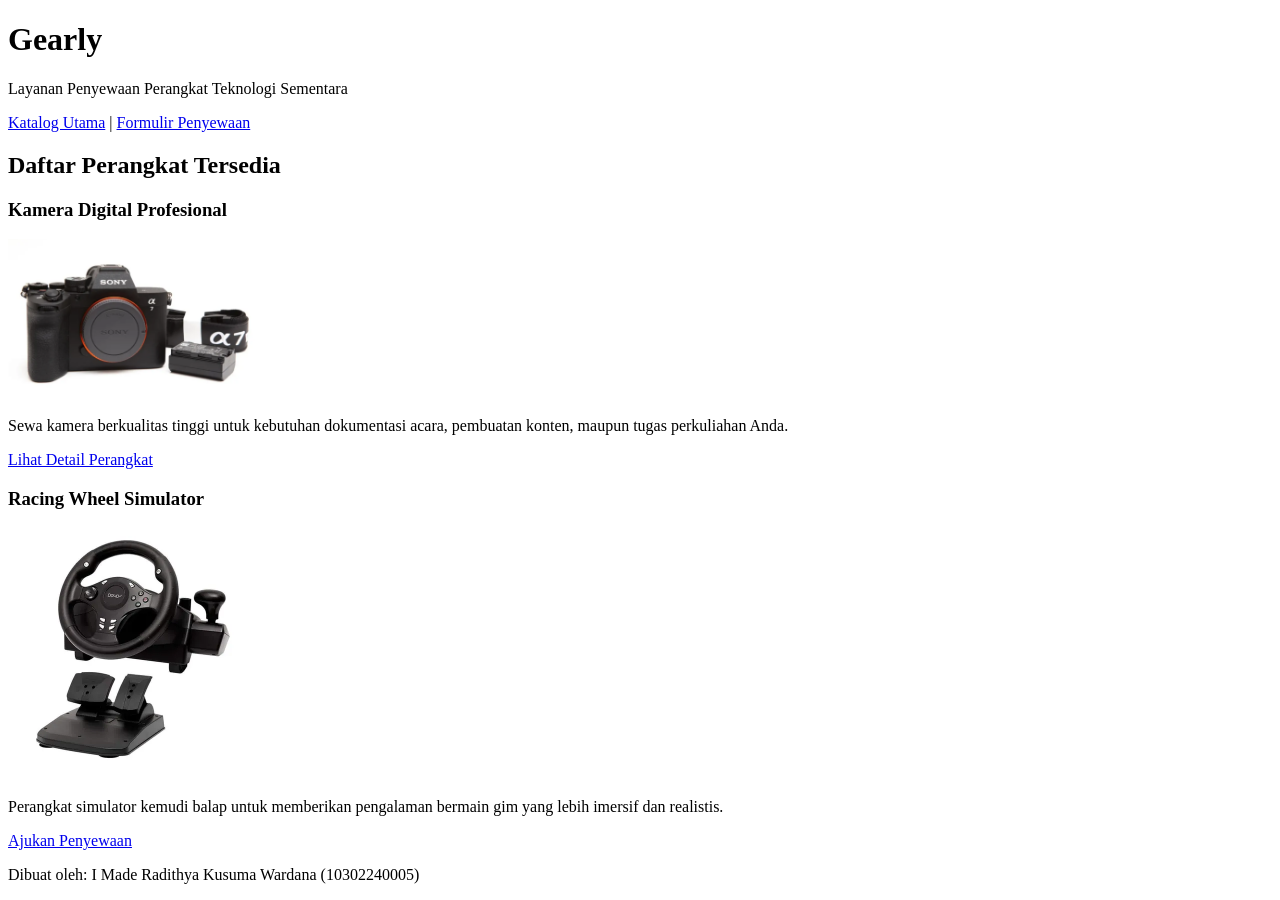
==== index.html @ 77690fd5 "Tugas 2: Struktur Gearly" ====
<!DOCTYPE html>
<html lang="id">
<head>
    <meta charset="UTF-8">
    <title>Gearly - Katalog Perangkat</title>
</head>
<body>
    <header>
        <h1>Gearly</h1>
        <p>Layanan Penyewaan Perangkat Teknologi Sementara</p>
        <nav>
            <a href="index.html">Katalog Utama</a> | 
            <a href="sewa.html">Formulir Penyewaan</a>
        </nav>
    </header>

    <main>
        <h2>Daftar Perangkat Tersedia</h2>
        
        <article>
            <h3>Kamera Digital Profesional</h3>
            <img src="camera.png" alt="Kamera digital mirrorless profesional dengan lensa terpasang" width="250">
            <p>Sewa kamera berkualitas tinggi untuk kebutuhan dokumentasi acara, pembuatan konten, maupun tugas perkuliahan Anda.</p>
            <a href="detail.html">Lihat Detail Perangkat</a>
        </article>

        <article>
            <h3>Racing Wheel Simulator</h3>
            <img src="racing-wheel.png" alt="Setir balap gaming lengkap dengan pedal gas dan rem" width="250">
            <p>Perangkat simulator kemudi balap untuk memberikan pengalaman bermain gim yang lebih imersif dan realistis.</p>
            <a href="sewa.html">Ajukan Penyewaan</a>
        </article>
    </main>

    <footer>
        <p>Dibuat oleh: I Made Radithya Kusuma Wardana (10302240005)</p>
    </footer>
</body>
</html>
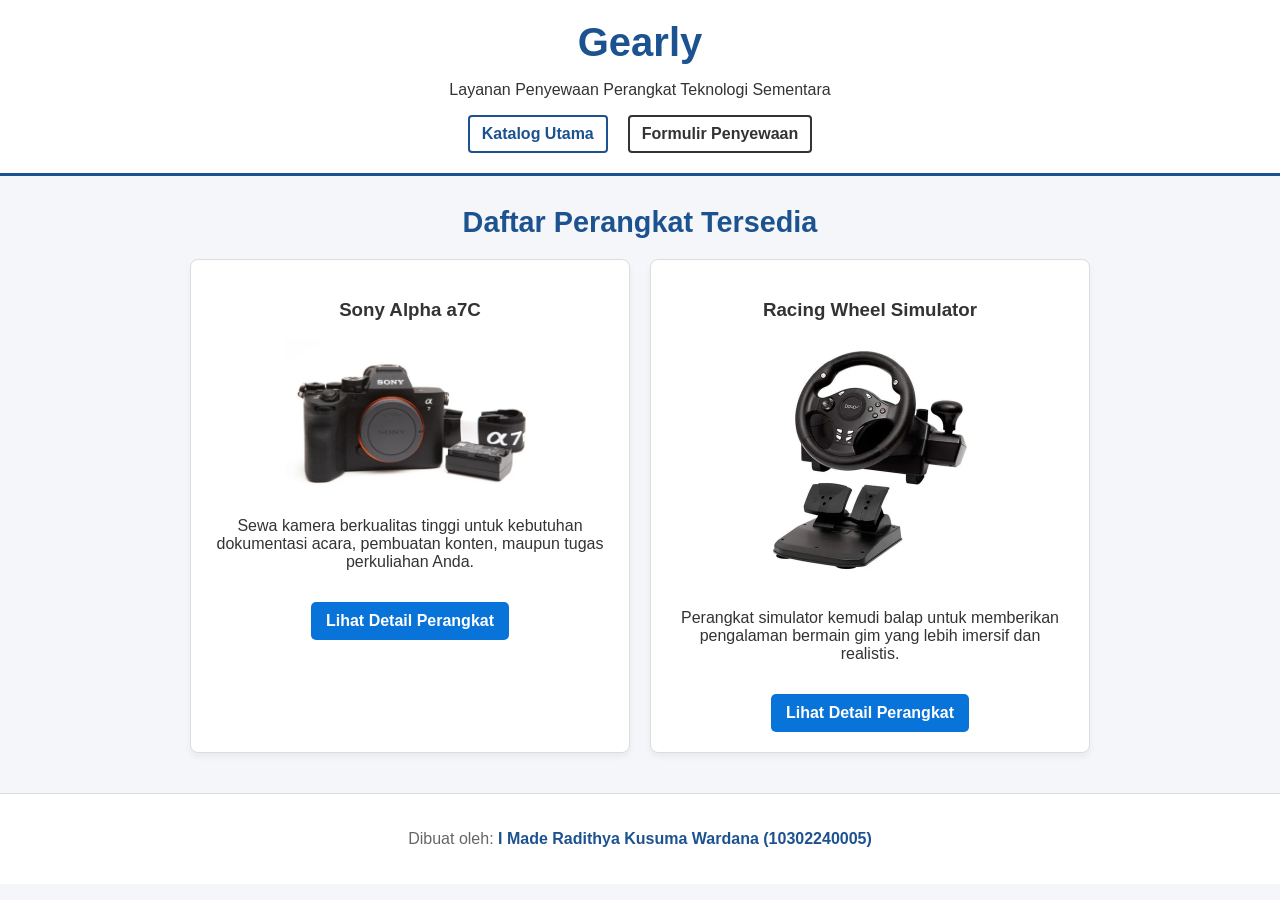
==== commit 64f0d64e: "Tugas 3" ====
--- a/index.html
+++ b/index.html
@@ -3,37 +3,47 @@
 <head>
     <meta charset="UTF-8">
     <title>Gearly - Katalog Perangkat</title>
+    <link rel="stylesheet" href="style.css">
 </head>
 <body>
     <header>
-        <h1>Gearly</h1>
-        <p>Layanan Penyewaan Perangkat Teknologi Sementara</p>
+        <div class="header-container">
+            <h1>Gearly</h1>
+            <p>Layanan Penyewaan Perangkat Teknologi Sementara</p>
+        </div>
         <nav>
-            <a href="index.html">Katalog Utama</a> | 
-            <a href="sewa.html">Formulir Penyewaan</a>
+            <ul class="nav-list">
+                <!-- Class active dipasang di halaman ini -->
+                <li><a href="index.html" class="active">Katalog Utama</a></li>
+                <li><a href="sewa.html">Formulir Penyewaan</a></li>
+            </ul>
         </nav>
     </header>
 
     <main>
-        <h2>Daftar Perangkat Tersedia</h2>
+        <h2 class="section-title">Daftar Perangkat Tersedia</h2>
         
-        <article>
-            <h3>Kamera Digital Profesional</h3>
-            <img src="camera.png" alt="Kamera digital mirrorless profesional dengan lensa terpasang" width="250">
-            <p>Sewa kamera berkualitas tinggi untuk kebutuhan dokumentasi acara, pembuatan konten, maupun tugas perkuliahan Anda.</p>
-            <a href="detail.html">Lihat Detail Perangkat</a>
-        </article>
+        <div class="katalog-container">
+            <article class="card">
+                <h3>Sony Alpha a7C</h3>
+                <img src="camera.png" alt="Kamera digital mirrorless profesional" width="250">
+                <p>Sewa kamera berkualitas tinggi untuk kebutuhan dokumentasi acara, pembuatan konten, maupun tugas perkuliahan Anda.</p>
+                <!-- Link diubah mengarah ke detail-camera.html -->
+                <a href="detail-camera.html" class="btn">Lihat Detail Perangkat</a>
+            </article>
 
-        <article>
-            <h3>Racing Wheel Simulator</h3>
-            <img src="racing-wheel.png" alt="Setir balap gaming lengkap dengan pedal gas dan rem" width="250">
-            <p>Perangkat simulator kemudi balap untuk memberikan pengalaman bermain gim yang lebih imersif dan realistis.</p>
-            <a href="sewa.html">Ajukan Penyewaan</a>
-        </article>
+            <article class="card">
+                <h3>Racing Wheel Simulator</h3>
+                <img src="racing-wheel.png" alt="Setir balap gaming lengkap dengan pedal gas dan rem" width="250">
+                <p>Perangkat simulator kemudi balap untuk memberikan pengalaman bermain gim yang lebih imersif dan realistis.</p>
+                <!-- Tombol diubah agar mengarah ke halaman detail baru -->
+                <a href="detail-racing.html" class="btn">Lihat Detail Perangkat</a>
+            </article>
+        </div>
     </main>
 
     <footer>
-        <p>Dibuat oleh: I Made Radithya Kusuma Wardana (10302240005)</p>
+        <p>Dibuat oleh: <span class="author-name">I Made Radithya Kusuma Wardana (10302240005)</span></p>
     </footer>
 </body>
 </html>
--- a/style.css
+++ b/style.css
@@ -0,0 +1,196 @@
+/* Pengaturan Warna & Font Dasar */
+body {
+    margin: 0;
+    padding: 0;
+    font-family: 'Segoe UI', Tahoma, Geneva, Verdana, sans-serif;
+    background-color: #f4f6f9;
+    color: #333333;
+}
+
+/* Penggunaan Span */
+.author-name {
+    font-weight: bold;
+    color: #1d5290;
+}
+
+/* Header & Alignment Teks */
+header {
+    background-color: #ffffff;
+    border-bottom: 3px solid #1d5290;
+    padding: 20px;
+    text-align: center;
+}
+
+header h1 {
+    margin: 0;
+    color: #1d5290;
+    font-size: 2.5em;
+    font-weight: bold;
+}
+
+/* Pembungkus menu (agar ke samping dan ada jarak) */
+.nav-list {
+    list-style-type: none;
+    padding: 0;
+    margin: 15px 0 0 0;
+    display: flex; /* Ini yang membuat menu berbaris ke samping */
+    justify-content: center; /* Menengahkan menu */
+    gap: 20px; /* Jarak antar menu agar tidak overlap */
+}
+
+/* Tampilan tombol menu */
+.nav-list li a {
+    text-decoration: none;
+    color: #333;
+    font-weight: bold;
+    padding: 8px 12px;
+    border-radius: 4px;
+    border: 2px solid #333333; 
+    transition: background-color 0.3s, color 0.3s, border-color 0.3s;
+    display: inline-block; /* Memastikan padding dan border terbentuk sempurna */
+}
+
+/* Warna saat halaman aktif */
+.nav-list li a.active {
+    border-color: #1d5290; 
+    color: #1d5290;
+}
+
+/* Warna saat di-hover */
+.nav-list li a:hover {
+    background-color: #1d5290;
+    color: #ffffff;
+    border-color: #1d5290;
+}
+
+/* Layout Main & Div */
+main {
+    max-width: 900px;
+    margin: 30px auto;
+    padding: 0 20px;
+}
+
+.section-title {
+    text-align: center;
+    font-size: 1.8em;
+    color: #1d5290;
+    margin-bottom: 20px;
+}
+
+.text-center {
+    text-align: center;
+}
+
+/* Katalog Box (Penggunaan div untuk grouping) */
+.katalog-container {
+    display: flex;
+    gap: 20px;
+    justify-content: center;
+}
+
+.card {
+    background: #ffffff;
+    border: 1px solid #ddd;
+    border-radius: 8px;
+    padding: 20px;
+    width: 45%;
+    text-align: center;
+    box-shadow: 0 4px 6px rgba(0,0,0,0.05);
+}
+
+.btn {
+    display: inline-block;
+    background-color: #0873d9;
+    color: #ffffff;
+    padding: 10px 15px;
+    text-decoration: none;
+    border-radius: 5px;
+    font-weight: bold;
+    margin-top: 15px;
+    border: none;
+    cursor: pointer;
+}
+
+.btn:hover {
+    background-color: #1d5290;
+}
+
+/* Detail & Form Layout */
+.detail-container, .form-container {
+    background: #ffffff;
+    padding: 30px;
+    border-radius: 8px;
+    box-shadow: 0 4px 6px rgba(0,0,0,0.05);
+}
+
+.styled-table {
+    width: 100%;
+    border-collapse: collapse;
+    margin-top: 15px;
+}
+
+.styled-table th, .styled-table td {
+    border: 1px solid #ddd;
+    padding: 10px;
+}
+
+.styled-table th {
+    background-color: #1d5290;
+    color: white;
+    text-align: left;
+}
+
+/* Styling Form */
+.form-group {
+    margin-bottom: 15px;
+}
+
+.form-group label {
+    display: block;
+    margin-bottom: 5px;
+    font-weight: bold;
+}
+
+.form-group input, .form-group select, .form-group textarea {
+    width: 100%;
+    padding: 10px;
+    border: 1px solid #ccc;
+    border-radius: 4px;
+    box-sizing: border-box;
+    font-family: inherit;
+}
+
+.btn-submit {
+    width: 100%;
+    font-size: 1.1em;
+}
+
+/* Footer */
+footer {
+    text-align: center;
+    padding: 20px;
+    background-color: #ffffff;
+    border-top: 1px solid #ddd;
+    margin-top: 40px;
+    color: #666;
+}
+
+/* @Media Query - Responsive Dasar */
+@media (max-width: 600px) {
+    /* Navigasi berubah dari horizontal ke vertikal */
+    .nav-list {
+        flex-direction: column;
+        align-items: center;
+        gap: 10px;
+    }
+
+    /* Card turun ke bawah di layar HP */
+    .katalog-container {
+        flex-direction: column;
+    }
+
+    .card {
+        width: 100%;
+        box-sizing: border-box;
+    }
+}
